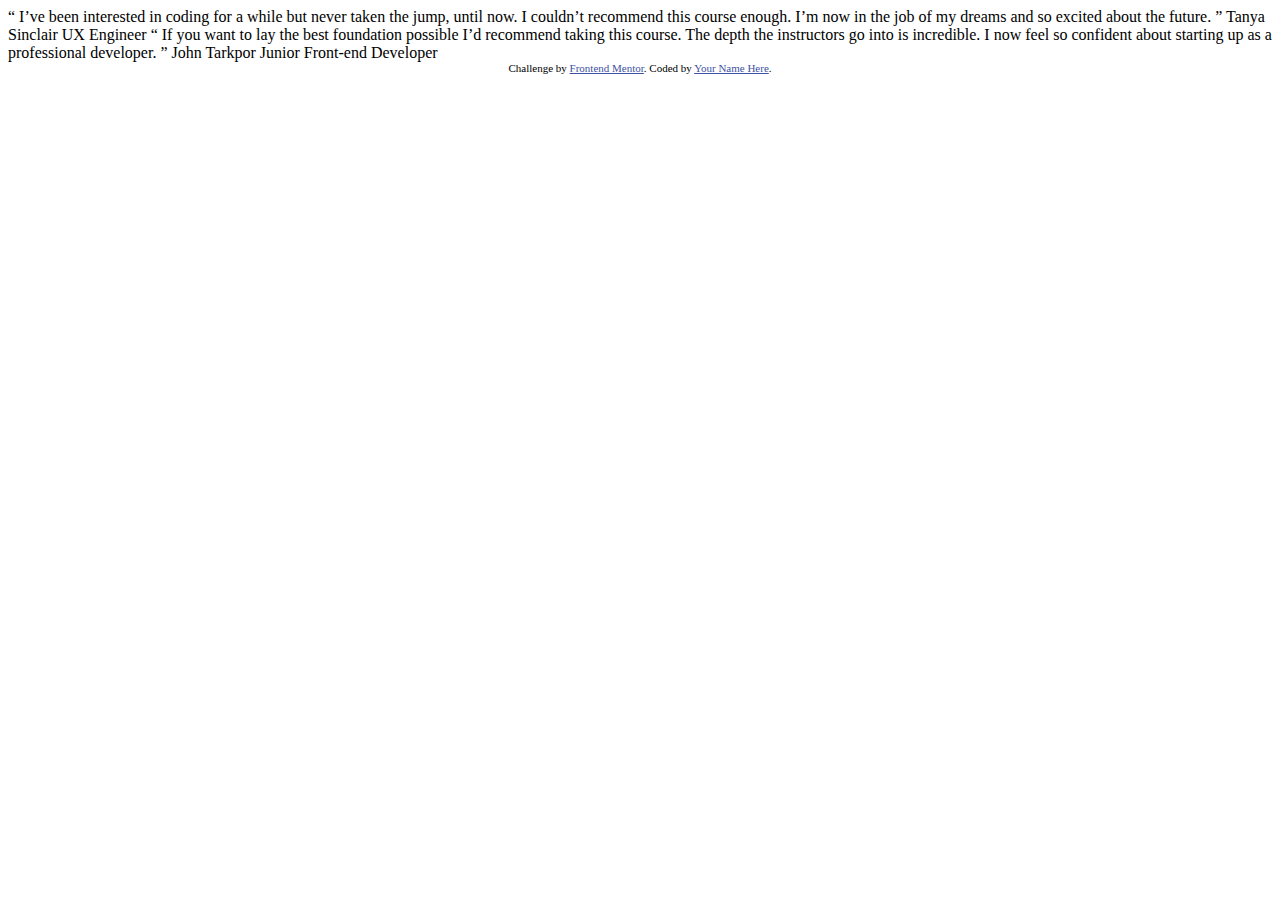
==== Documents/Dev/coding-bootcamp-testimonials-slider-master/index.html @ 9b6f3436 "First save of files" ====
<!DOCTYPE html>
<html lang="en">
<head>
  <meta charset="UTF-8">
  <meta name="viewport" content="width=device-width, initial-scale=1.0"> <!-- displays site properly based on user's device -->

  <link rel="icon" type="image/png" sizes="32x32" href="./images/favicon-32x32.png">
  
  <title>Frontend Mentor | Coding Bootcamp Testimonials Slider</title>

  <!-- Feel free to remove these styles or customise in your own stylesheet 👍 -->
  <style>
    .attribution { font-size: 11px; text-align: center; }
    .attribution a { color: hsl(228, 45%, 44%); }
  </style>
</head>
<body>

  “ I’ve been interested in coding for a while but never taken the jump, until now. 
  I couldn’t recommend this course enough. I’m now in the job of my dreams and so 
  excited about the future. ”

  Tanya Sinclair
  UX Engineer

  “ If you want to lay the best foundation possible I’d recommend taking this course. 
  The depth the instructors go into is incredible. I now feel so confident about 
  starting up as a professional developer. ”

  John Tarkpor
  Junior Front-end Developer
  
  <div class="attribution">
    Challenge by <a href="https://www.frontendmentor.io?ref=challenge" target="_blank">Frontend Mentor</a>. 
    Coded by <a href="#">Your Name Here</a>.
  </div>
</body>
</html>
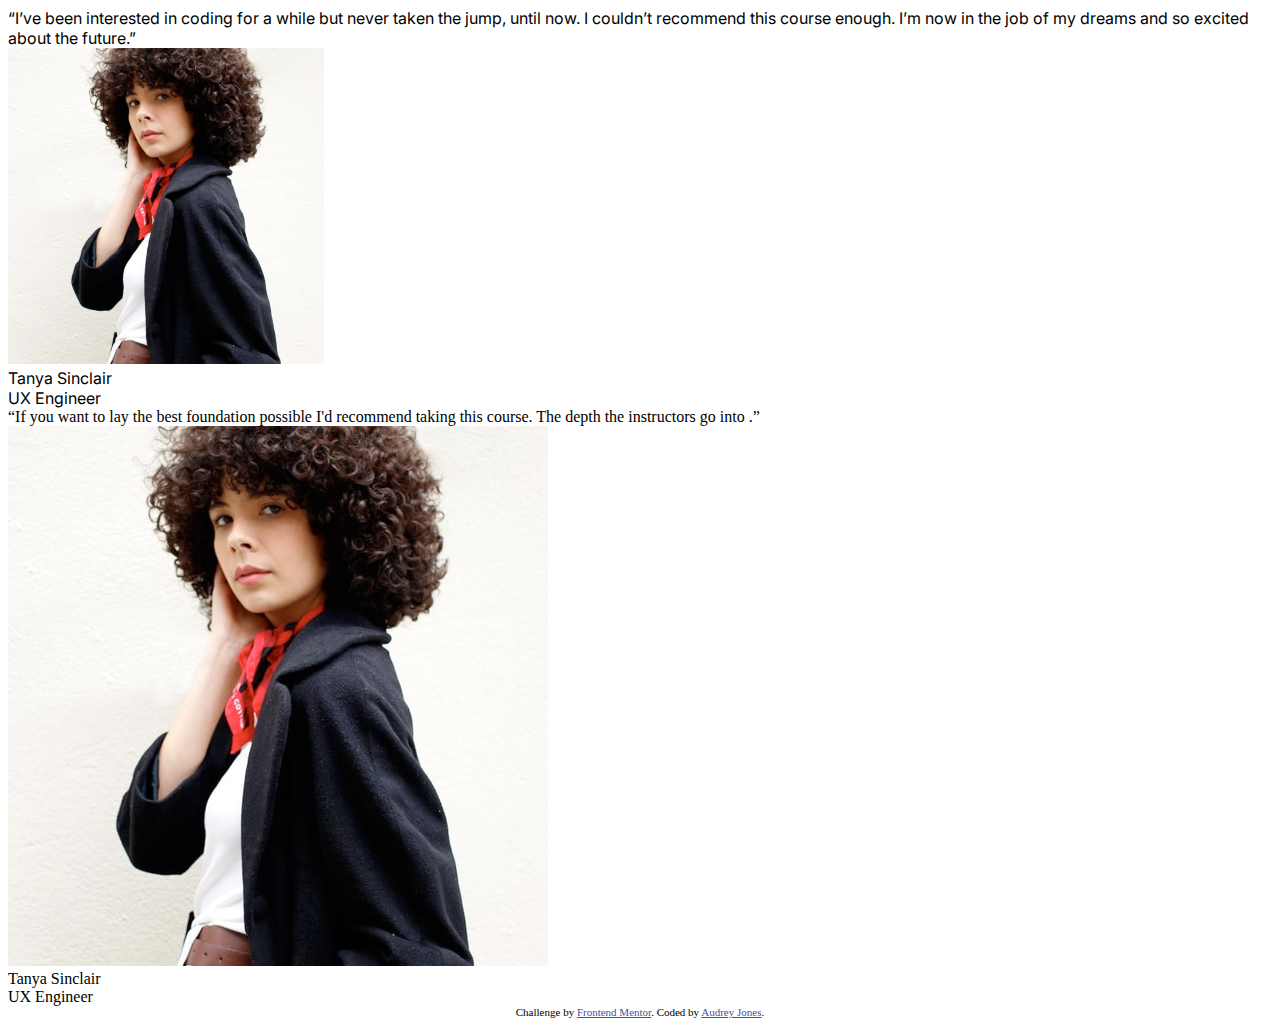
==== commit 87477d8b: "minor save" ====
--- a/Documents/Dev/coding-bootcamp-testimonials-slider-master/index.html
+++ b/Documents/Dev/coding-bootcamp-testimonials-slider-master/index.html
@@ -1,38 +1,50 @@
 <!DOCTYPE html>
 <html lang="en">
-<head>
-  <meta charset="UTF-8">
-  <meta name="viewport" content="width=device-width, initial-scale=1.0"> <!-- displays site properly based on user's device -->
+  <head>
+    <meta charset="UTF-8" />
+    <meta name="viewport" content="width=device-width, initial-scale=1.0" />
+    <!-- displays site properly based on user's device -->
 
-  <link rel="icon" type="image/png" sizes="32x32" href="./images/favicon-32x32.png">
-  
-  <title>Frontend Mentor | Coding Bootcamp Testimonials Slider</title>
+    <link
+      rel="icon"
+      type="image/png"
+      sizes="32x32"
+      href="./images/favicon-32x32.png"
+    />
 
-  <!-- Feel free to remove these styles or customise in your own stylesheet 👍 -->
-  <style>
-    .attribution { font-size: 11px; text-align: center; }
-    .attribution a { color: hsl(228, 45%, 44%); }
-  </style>
-</head>
-<body>
+    <title>Frontend Mentor | Coding Bootcamp Testimonials Slider</title>
 
-  “ I’ve been interested in coding for a while but never taken the jump, until now. 
-  I couldn’t recommend this course enough. I’m now in the job of my dreams and so 
-  excited about the future. ”
+    <link rel="stylesheet" href="style.css" />
+  </head>
+  <body>
+    <div class="slideshow-container">
+      <div class="mySlides">
+        <div class="quote">
+          “I’ve been interested in coding for a while but never taken the jump,
+          until now. I couldn’t recommend this course enough. I’m now in the job
+          of my dreams and so excited about the future.”
+        </div>
+        <img class="profile-pic" src="./images/image-tanya.jpg" />
+        <div class="profile-name">Tanya Sinclair</div>
+        <div class="profile-role">UX Engineer</div>
+      </div>
+    </div>
 
-  Tanya Sinclair
-  UX Engineer
+    <div class="mySlides">
+      <div class="quote">
+        “If you want to lay the best foundation possible I'd recommend taking this course. The depth the instructors go into .”
+      </div>
+      <img class="profile-pic" src="./images/image-tanya.jpg" />
+      <div class="profile-name">Tanya Sinclair</div>
+      <div class="profile-role">UX Engineer</div>
+    </div>
+    </div>
 
-  “ If you want to lay the best foundation possible I’d recommend taking this course. 
-  The depth the instructors go into is incredible. I now feel so confident about 
-  starting up as a professional developer. ”
-
-  John Tarkpor
-  Junior Front-end Developer
-  
-  <div class="attribution">
-    Challenge by <a href="https://www.frontendmentor.io?ref=challenge" target="_blank">Frontend Mentor</a>. 
-    Coded by <a href="#">Your Name Here</a>.
-  </div>
-</body>
-</html>+    <div class="attribution">
+      Challenge by
+      <a href="https://www.frontendmentor.io?ref=challenge" target="_blank"
+        >Frontend Mentor</a
+      >. Coded by <a href="#">Audrey Jones</a>.
+    </div>
+  </body>
+</html>
--- a/Documents/Dev/coding-bootcamp-testimonials-slider-master/style.css
+++ b/Documents/Dev/coding-bootcamp-testimonials-slider-master/style.css
@@ -0,0 +1,27 @@
+@import url("https://fonts.googleapis.com/css2?family=Inter:wght@300;500;700&display=swap");
+
+.attribution {
+  font-size: 11px;
+  text-align: center;
+}
+.attribution a {
+  color: hsl(228, 45%, 44%);
+}
+
+.slideshow-container {
+  font-family: "Inter", sans-serif;
+}
+
+.slideshow-container .mySlides {
+}
+
+.slideshow-container .quote {
+}
+
+.slideshow-container .profile-name-role {
+}
+
+.slideshow-container .profile-pic {
+  font-family: "Inter", sans-serif;
+  width: 25%;
+}
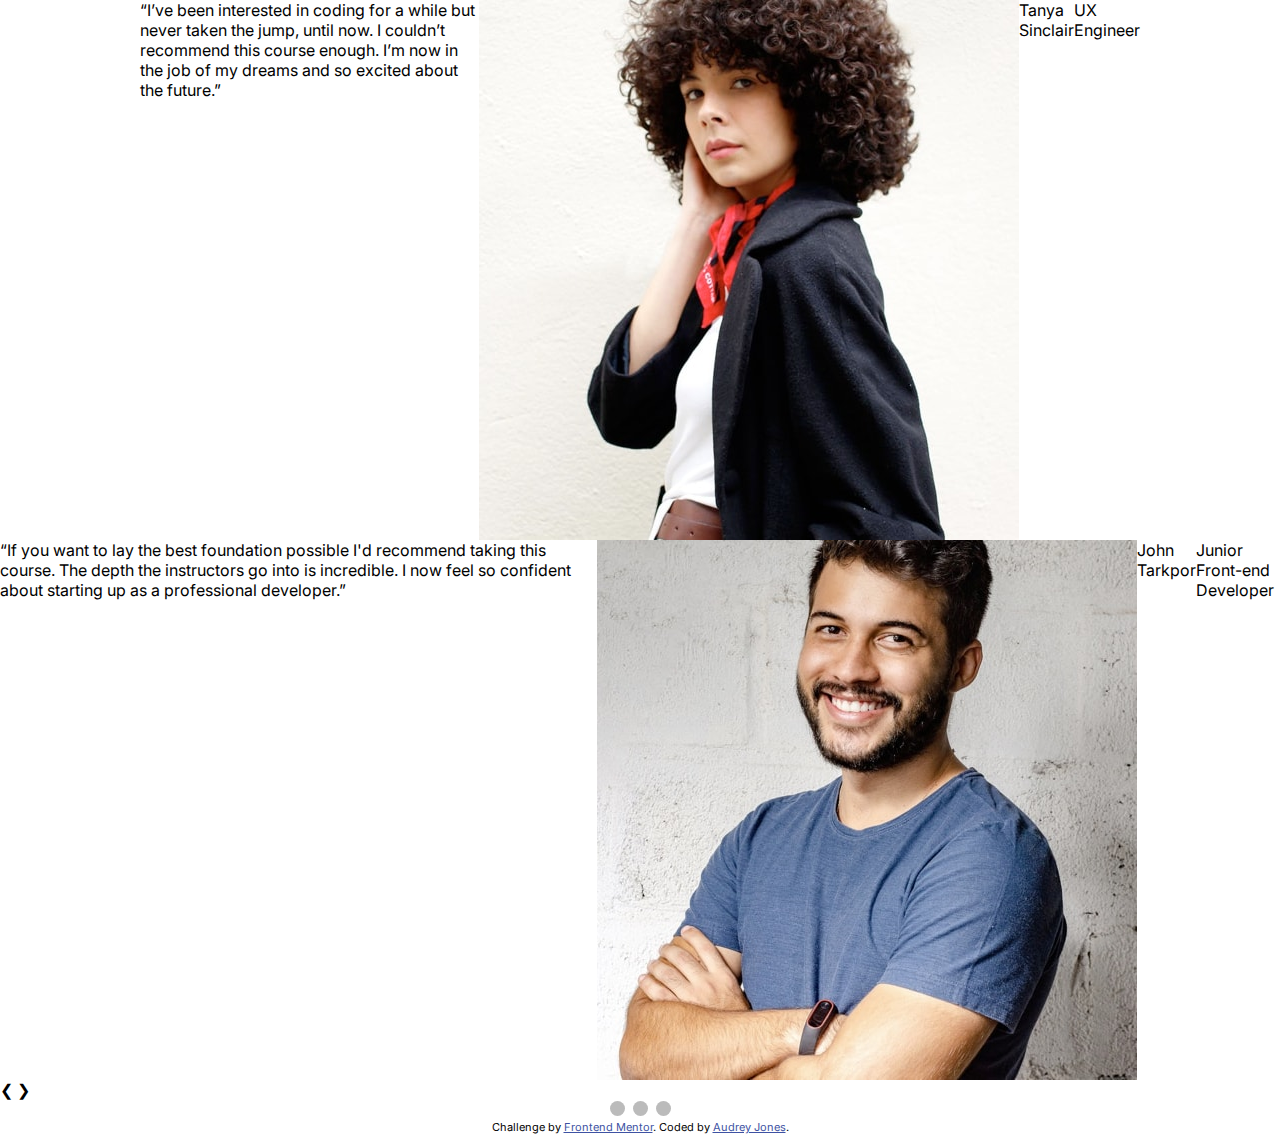
==== commit 70c47979: "6.4.20" ====
--- a/Documents/Dev/coding-bootcamp-testimonials-slider-master/index.html
+++ b/Documents/Dev/coding-bootcamp-testimonials-slider-master/index.html
@@ -24,7 +24,7 @@
           until now. I couldn’t recommend this course enough. I’m now in the job
           of my dreams and so excited about the future.”
         </div>
-        <img class="profile-pic" src="./images/image-tanya.jpg" />
+        <img class="profile-pic" src="./images/image-tanya.jpg"style="width:100%" />
         <div class="profile-name">Tanya Sinclair</div>
         <div class="profile-role">UX Engineer</div>
       </div>
@@ -32,12 +32,23 @@
 
     <div class="mySlides">
       <div class="quote">
-        “If you want to lay the best foundation possible I'd recommend taking this course. The depth the instructors go into .”
+        “If you want to lay the best foundation possible I'd recommend taking this course. The depth the instructors go into is incredible.  I now feel so confident about starting up as a professional developer.”
       </div>
-      <img class="profile-pic" src="./images/image-tanya.jpg" />
-      <div class="profile-name">Tanya Sinclair</div>
-      <div class="profile-role">UX Engineer</div>
+      <img class="profile-pic" src="./images/image-john.jpg"style="width:100%" />
+      <div class="profile-name">John Tarkpor</div>
+      <div class="profile-role">Junior Front-end Developer</div>
     </div>
+    </div>
+
+    <!-- Next and previous buttons -->
+    <a class="prev" onclick="plusSlides(-1)">&#10094;</a>
+    <a class="next" onclick="plusSlides(1)">&#10095;</a>
+
+    <!-- The dots/circles -->
+    <div style="text-align:center">
+      <span class="dot" onclick="currentSlide(1)"></span>
+      <span class="dot" onclick="currentSlide(2)"></span>
+      <span class="dot" onclick="currentSlide(3)"></span>
     </div>
 
     <div class="attribution">
@@ -46,5 +57,6 @@
         >Frontend Mentor</a
       >. Coded by <a href="#">Audrey Jones</a>.
     </div>
+    <script src='/index.js'>
   </body>
 </html>
--- a/Documents/Dev/coding-bootcamp-testimonials-slider-master/style.css
+++ b/Documents/Dev/coding-bootcamp-testimonials-slider-master/style.css
@@ -1,4 +1,9 @@
 @import url("https://fonts.googleapis.com/css2?family=Inter:wght@300;500;700&display=swap");
+* {
+  box-sizing: border-box;
+  font-family: "Inter", sans-serif;
+  margin: 0;
+}
 
 .attribution {
   font-size: 11px;
@@ -9,10 +14,68 @@
 }
 
 .slideshow-container {
-  font-family: "Inter", sans-serif;
+  display: flex;
+  max-width: 1000px;
+  position: relative;
+  margin: auto;
 }
 
-.slideshow-container .mySlides {
+.mySlides {
+  display: flex;
+  margin: 0;
+}
+
+/* Next & previous buttons */
+.prev,
+.next {
+  /* cursor: pointer;
+  position: absolute;
+  top: 50%;
+  width: auto;
+  margin-top: -22px;
+  padding: 16px; */
+  color: black;
+  /*  font-weight: bold;
+  font-size: 18px;
+  transition: 0.6s ease;
+  border-radius: 0 3px 3px 0;
+  user-select: none; */
+}
+
+.next {
+  right: 0;
+  border-radius: 3px 0 0 3px;
+}
+
+/* On hover, add a black background color with a little bit see-through */
+.prev:hover,
+.next:hover {
+  background-color: rgba(0, 0, 0, 0.8);
+}
+
+/* The dots/bullets/indicators */
+.dot {
+  cursor: pointer;
+  height: 15px;
+  width: 15px;
+  margin: 0 2px;
+  background-color: #bbb;
+  border-radius: 50%;
+  display: inline-block;
+  transition: background-color 0.6s ease;
+}
+
+.active,
+.dot:hover {
+  background-color: #717171;
+}
+
+/* Fading animation */
+.fade {
+  -webkit-animation-name: fade;
+  -webkit-animation-duration: 1.5s;
+  animation-name: fade;
+  animation-duration: 1.5s;
 }
 
 .slideshow-container .quote {
@@ -20,8 +83,32 @@
 
 .slideshow-container .profile-name-role {
 }
+*/ .slideshow-container .profile-pic {
+}
 
-.slideshow-container .profile-pic {
-  font-family: "Inter", sans-serif;
-  width: 25%;
+@-webkit-keyframes fade {
+  from {
+    opacity: 0.4;
+  }
+  to {
+    opacity: 1;
+  }
 }
+
+@keyframes fade {
+  from {
+    opacity: 0.4;
+  }
+  to {
+    opacity: 1;
+  }
+}
+
+/* On smaller screens, decrease text size */
+@media only screen and (max-width: 300px) {
+  .prev,
+  .next,
+  .text {
+    font-size: 11px;
+  }
+}
